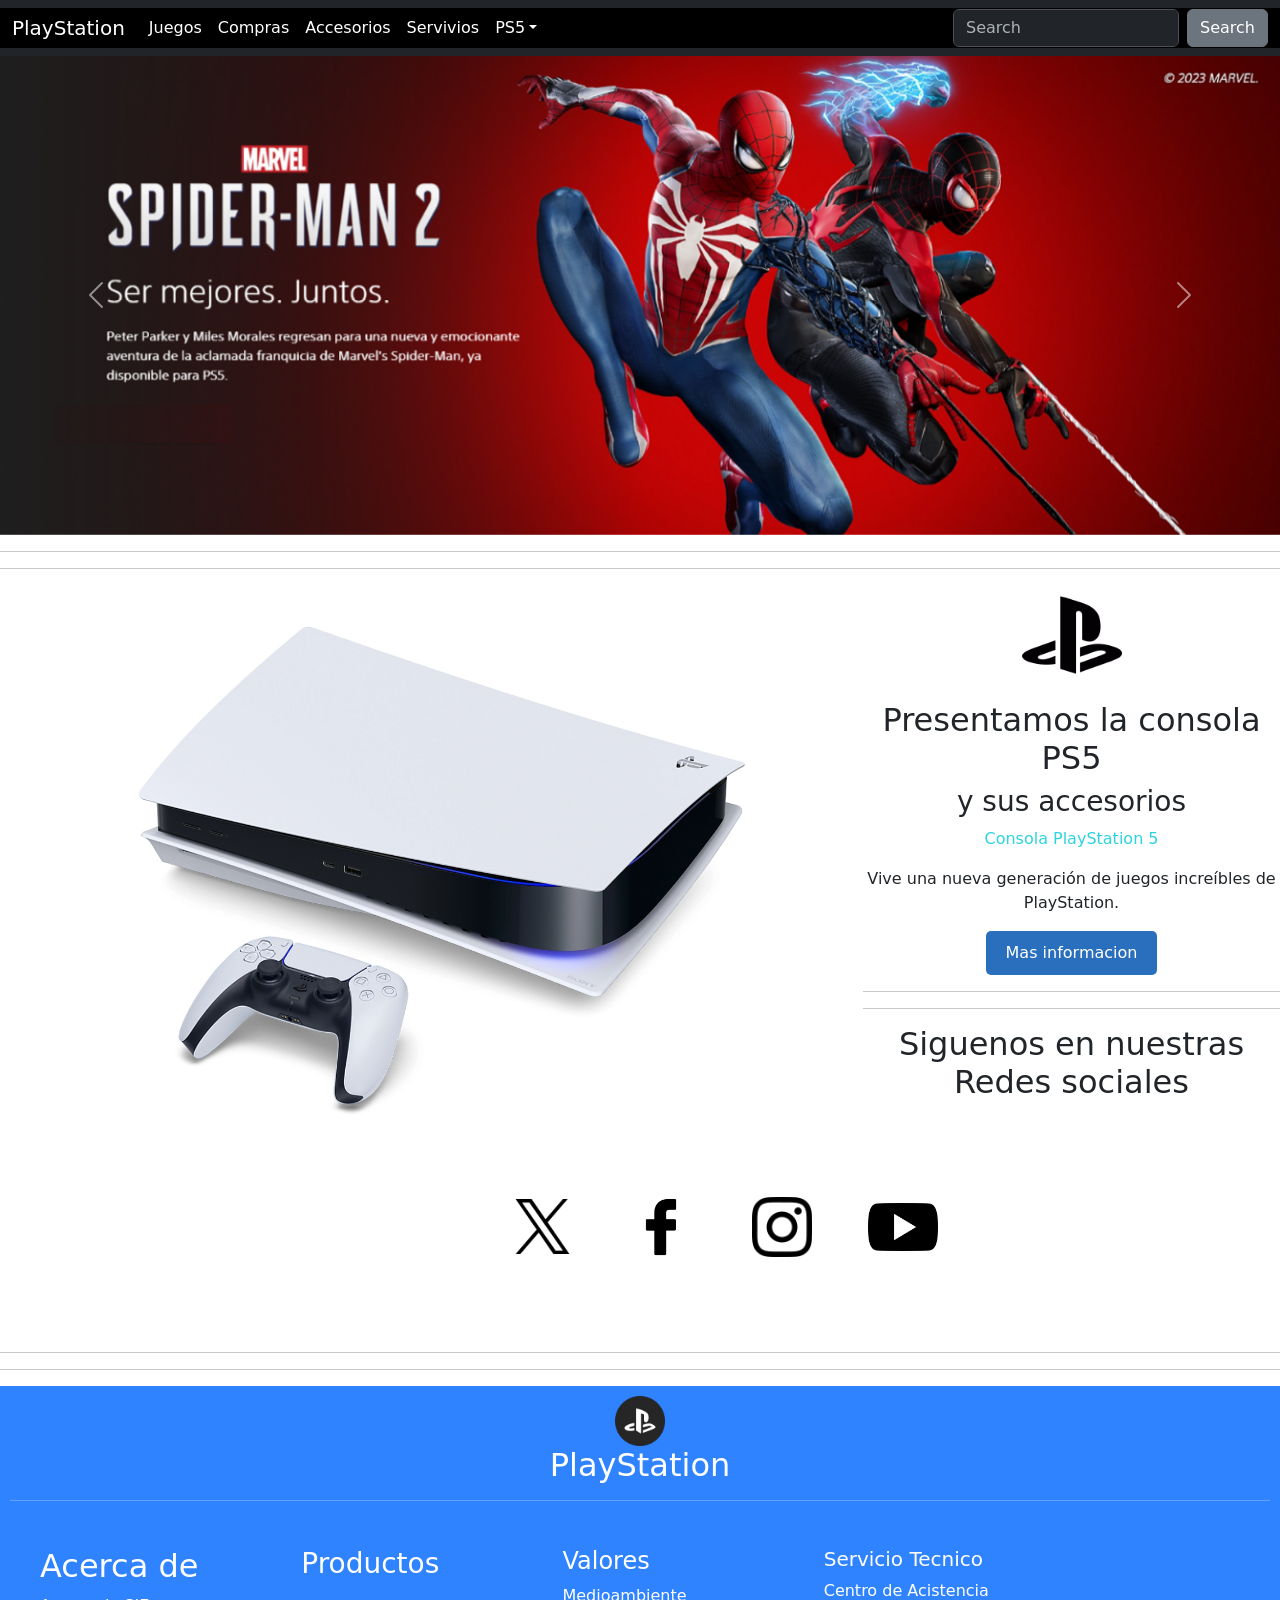
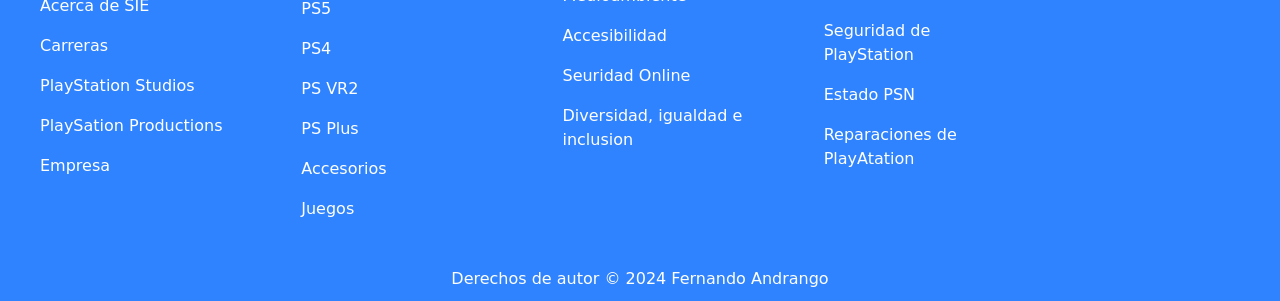
==== playstation.html @ 34b4d742 "añadirhtml" ====
<!DOCTYPE html>
<html lang="es">
  <head>
    <meta charset="UTF-8" />
    <meta name="viewport" content="width=device-width, initial-scale=1.0" />
    <style>
      p {
        margin-bottom: 10px;
      }
      footer{
        background-color: rgb(48, 131, 255);
        color: white;
        padding: 10px;
        text-align: center;
      }
    </style>
    <link
      rel="icon"
      href="imagenes/logotipo-de-playstation.png"
      type="image/x-icon"
    />
    <link
      href="https://cdn.jsdelivr.net/npm/bootstrap@5.3.2/dist/css/bootstrap.min.css"
      rel="stylesheet"
      integrity="sha384-T3c6CoIi6uLrA9TneNEoa7RxnatzjcDSCmG1MXxSR1GAsXEV/Dwwykc2MPK8M2HN"
      crossorigin="anonymous"
    />
    <link rel="stylesheet" href="css/diseño.css" />

    <title>PlayStation</title>
  </head>
  <body>
    <nav class="navbar navbar-expand-lg bg-dark" data-bs-theme="dark">
      <div class="container-fluid">
        <a class="navbar-brand" href="#">PlayStation</a>
        <button
          class="navbar-toggler"
          type="button"
          data-bs-toggle="collapse"
          data-bs-target="#navbarColor02"
          aria-controls="navbarColor02"
          aria-expanded="false"
          aria-label="Toggle navigation"
        >
          <span class="navbar-toggler-icon"></span>
        </button>
        <div class="collapse navbar-collapse" id="navbarColor02">
          <ul class="navbar-nav me-auto">
            <li class="nav-item">
              <a class="nav-link active" href="#"
                >Juegos
                <span class="visually-hidden">(current)</span>
              </a>
            </li>
            <li class="nav-item">
              <a class="nav-link" href="#">Compras</a>
            </li>
            <li class="nav-item">
              <a class="nav-link" href="#">Accesorios</a>
            </li>
            <li class="nav-item">
              <a class="nav-link" href="#">Servivios</a>
            </li>
            <li class="nav-item dropdown">
              <a
                class="nav-link dropdown-toggle"
                data-bs-toggle="dropdown"
                href="#"
                role="button"
                aria-haspopup="true"
                aria-expanded="false"
                >PS5</a
              >
              <div class="dropdown-menu">
                <a class="dropdown-item" href="#">Action</a>
                <a class="dropdown-item" href="#">Another action</a>
                <a class="dropdown-item" href="#">Something else here</a>
                <div class="dropdown-divider"></div>
                <a class="dropdown-item" href="#">Separated link</a>
              </div>
            </li>
          </ul>
          <form class="d-flex">
            <input
              class="form-control me-sm-2"
              type="search"
              placeholder="Search"
            />
            <button class="btn btn-secondary my-2 my-sm-0" type="submit">
              Search
            </button>
          </form>
        </div>
      </div>
    </nav>
    <!--Carousel-->

    <div
      id="carouselExampleInterval"
      class="carousel slide"
      data-bs-ride="carousel"
    >
      <div class="carousel-inner">
        <div class="carousel-item active" data-bs-interval="10000">
          <img src="imagenes/spider.png" class="d-block w-100" alt="logo" />
        </div>
        <div class="carousel-item" data-bs-interval="2000">
          <img src="imagenes/god.png" class="d-block w-100" alt="logo" />
        </div>
        <div class="carousel-item">
          <img src="imagenes/play.png" class="d-block w-100" alt="logo" />
        </div>
      </div>
      <button
        class="carousel-control-prev"
        type="button"
        data-bs-target="#carouselExampleInterval"
        data-bs-slide="prev"
      >
        <span class="carousel-control-prev-icon" aria-hidden="true"></span>
        <span class="visually-hidden">Previous</span>
      </button>
      <button
        class="carousel-control-next"
        type="button"
        data-bs-target="#carouselExampleInterval"
        data-bs-slide="next"
      >
        <span class="carousel-control-next-icon" aria-hidden="true"></span>
        <span class="visually-hidden">Next</span>
      </button>
    </div>
    <hr />
    <hr />

    <div style="float: left">
      <img src="imagenes/ps5.png" alt="ps5" />
    </div>
    <div style="text-align: center">
      <img
        src="imagenes/logotipo-de-playstation.png"
        alt="logo"
        height="100px"
        width="100px"
      />
      <p></p>
      <h2 class="titulo1">Presentamos la consola PS5</h2>
      <h3>y sus accesorios</h3>

      <p class="titulo2">Consola PlayStation 5</p>
      <p>Vive una nueva generación de juegos increíbles de PlayStation.</p>
      <button class="mi-boton">Mas informacion</button>
    </div>
    <hr />
    <hr />
    <div style="text-align: center">
      <h2>Siguenos en nuestras Redes sociales</h2>
    </div>
    <div class="container">
      <section class="contenedor-flexible">
        <div class="caja caja-1" style="text-align: center">
          &nbsp;&nbsp;&nbsp;&nbsp;&nbsp;&nbsp;&nbsp;&nbsp;&nbsp;&nbsp;&nbsp;&nbsp;&nbsp;&nbsp;&nbsp;&nbsp;&nbsp;&nbsp;&nbsp;&nbsp;&nbsp;&nbsp;&nbsp;&nbsp;&nbsp;&nbsp;&nbsp;&nbsp;&nbsp;&nbsp;&nbsp;&nbsp;&nbsp;
          <img
            src="imagenes/gorjeo.png"
            alt="twiter"
            height="55px"
            width="55px"
          />
          &nbsp;&nbsp;&nbsp;&nbsp;&nbsp;&nbsp;&nbsp;&nbsp;&nbsp;
          <img
            src="imagenes/facebook.png"
            alt="facebook"
            height="70px"
            width="70px"
          />
          &nbsp;&nbsp;&nbsp;&nbsp;&nbsp;&nbsp;&nbsp;&nbsp;&nbsp;
          <img
            src="imagenes/instagram.png"
            alt="instagram"
            height="60px"
            width="60px"
          />
          &nbsp;&nbsp;&nbsp;&nbsp;&nbsp;&nbsp;&nbsp;&nbsp;&nbsp;
          <img
            src="imagenes/youtube.png"
            alt="youtube"
            height="70px"
            width="70px"
          />
        </div>
      </section>
    </div>
    <hr><hr>
    <footer>
      <div >
        <img src="imagenes/estacion-de-juegos (1).png" alt="logo2" height="50px" width="50px">
       
      </div>
      <div style="text-align: center;"> <h2 class="pie-pagina">PlayStation</h2></div>
      <hr>
      <div class="clearfix">
        <div class="columna">
          <h2>Acerca de</h2>
          <p>Acerca de SIE</p>
          <P>Carreras</P>
          <p>PlayStation Studios</p>
          <p>PlaySation Productions</p>
          <p>Empresa</p>

        </div>
        <div class="columna">
          <h3>Productos</h3>
          <p>
            <p>PS5</p>
            <p>PS4</p>
            <p>PS VR2</p>
            <p>PS Plus</p>
            <p>Accesorios</p>
            <P>Juegos</P>

          </p>
        </div>
        <div class="columna">
          <h4>Valores</h4>
          <p>Medioambiente</p>
          <p>Accesibilidad</p>
          <p>Seuridad Online</p>
          <p>Diversidad, igualdad e inclusion</p>

        </div>
        <div class="columna">
          <h5>Servicio Tecnico</h5>
          <p>Centro de Acistencia</p>
          <p>Seguridad de PlayStation</p>
          <p>Estado PSN</p>
          <P>Reparaciones de PlayAtation</P>
        </div>
      </div>
      Derechos de autor © 2024 Fernando Andrango
    </footer>

    <script
      src="https://cdn.jsdelivr.net/npm/bootstrap@5.3.2/dist/js/bootstrap.bundle.min.js"
      integrity="sha384-C6RzsynM9kWDrMNeT87bh95OGNyZPhcTNXj1NW7RuBCsyN/o0jlpcV8Qyq46cDfL"
      crossorigin="anonymous"
    ></script>
  </body>
</html>
---- css/diseño.css ----
.navbar-brand {
  color: rgb(255, 255, 255);
}
.container-fluid {
  background-color: rgb(0, 0, 0);
}
.nav-link {
  color: rgb(255, 255, 255);
}
.nav-inicio {
  color: rgb(255, 255, 255);
}
.titulo2 {
  color: rgb(45, 212, 224);
}
.mi-boton {
  background-color: rgb(42, 111, 190);
  color: white;
  padding: 10px 20px;
  border: none;
  border-radius: 5px;
  cursor: pointer;
}

.caja-1{
text-align: center;
margin-left: 90px;
margin: 90px;
order: 1;
}
.pie-pagina{
  text-align: center;

}
.clearfix{
  content: "";
  clear: both;
  display: table;
}
.columna{
  width: 25%;
  float: left;
  box-sizing: border-box;
  padding: 30px;
  text-align: left;
}
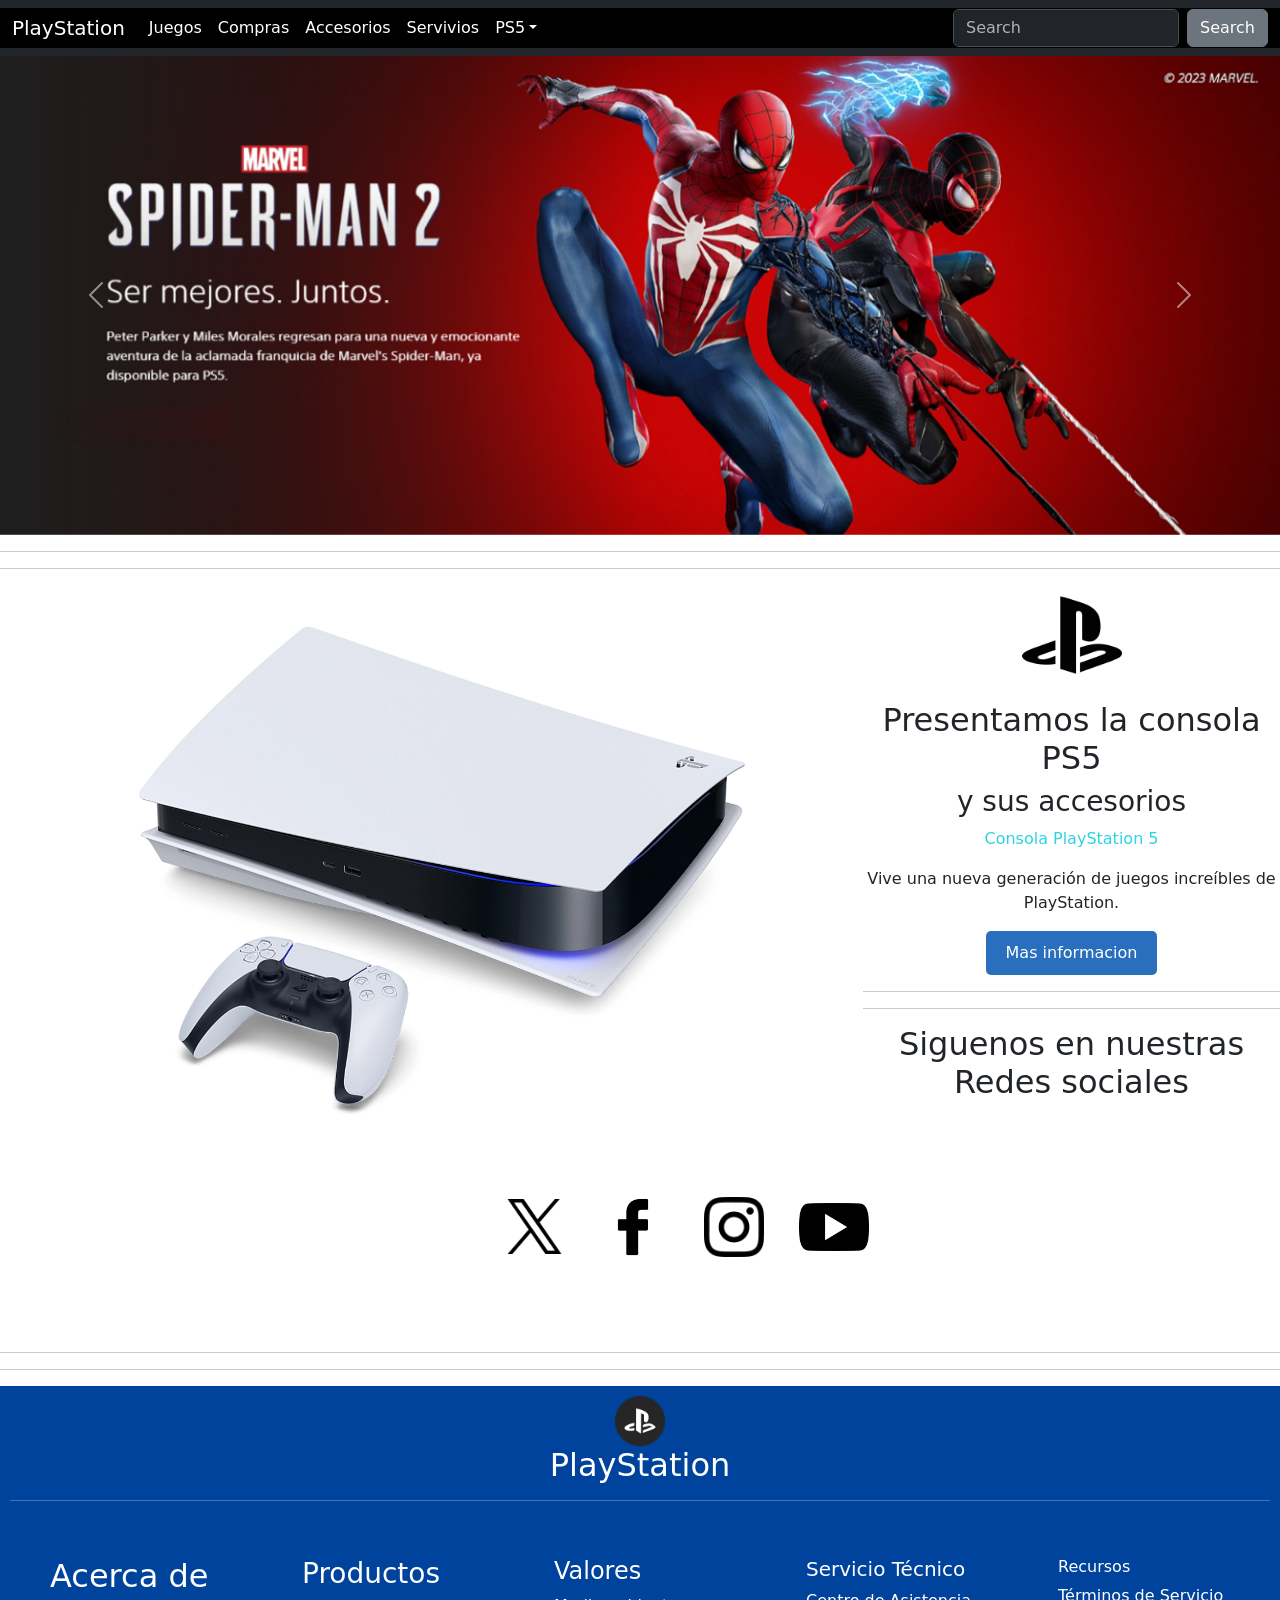
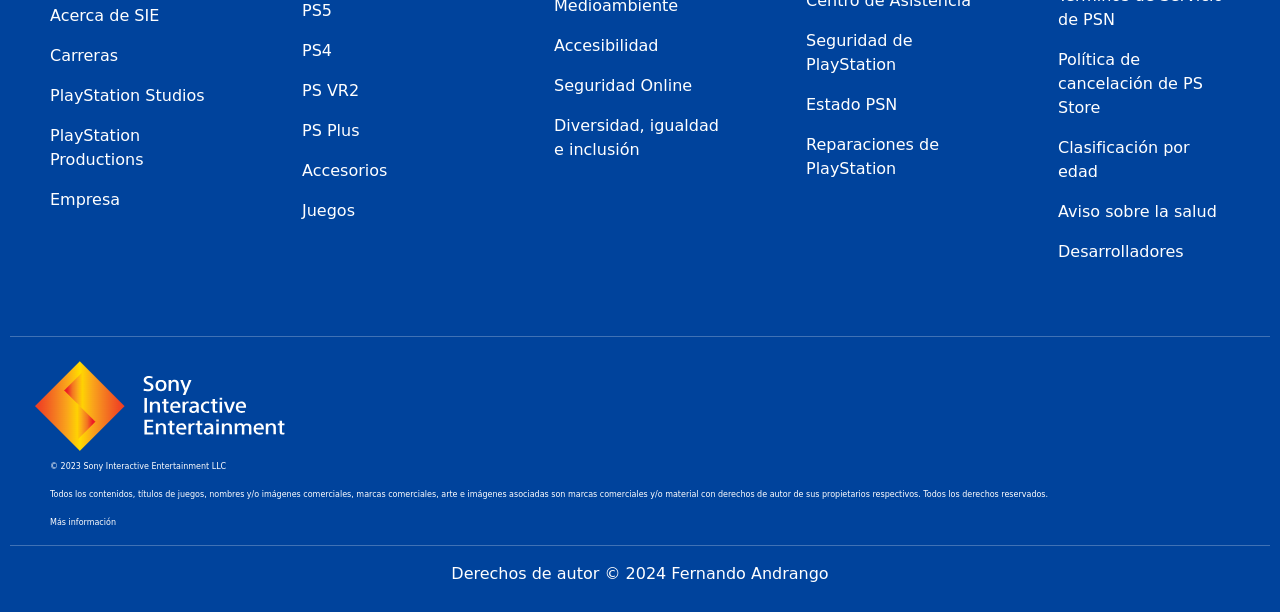
==== commit a20a80fe: "Mensaje descriptivo del commit" ====
--- a/playstation.html
+++ b/playstation.html
@@ -7,9 +7,9 @@
       p {
         margin-bottom: 10px;
       }
-      footer{
-        background-color: rgb(48, 131, 255);
-        color: white;
+      footer {
+        background-color: #00439c;
+        color: rgb(255, 255, 255);
         padding: 10px;
         text-align: center;
       }
@@ -47,19 +47,19 @@
         <div class="collapse navbar-collapse" id="navbarColor02">
           <ul class="navbar-nav me-auto">
             <li class="nav-item">
-              <a class="nav-link active" href="#"
+              <a class="nav-link active" href="juegos.html"
                 >Juegos
                 <span class="visually-hidden">(current)</span>
               </a>
             </li>
             <li class="nav-item">
-              <a class="nav-link" href="#">Compras</a>
-            </li>
-            <li class="nav-item">
-              <a class="nav-link" href="#">Accesorios</a>
-            </li>
-            <li class="nav-item">
-              <a class="nav-link" href="#">Servivios</a>
+              <a class="nav-link" href="compras.html">Compras</a>
+            </li>
+            <li class="nav-item">
+              <a class="nav-link" href="accesorios.html">Accesorios</a>
+            </li>
+            <li class="nav-item">
+              <a class="nav-link" href="servicios.html">Servivios</a>
             </li>
             <li class="nav-item dropdown">
               <a
@@ -159,28 +159,28 @@
     <div class="container">
       <section class="contenedor-flexible">
         <div class="caja caja-1" style="text-align: center">
-          &nbsp;&nbsp;&nbsp;&nbsp;&nbsp;&nbsp;&nbsp;&nbsp;&nbsp;&nbsp;&nbsp;&nbsp;&nbsp;&nbsp;&nbsp;&nbsp;&nbsp;&nbsp;&nbsp;&nbsp;&nbsp;&nbsp;&nbsp;&nbsp;&nbsp;&nbsp;&nbsp;&nbsp;&nbsp;&nbsp;&nbsp;&nbsp;&nbsp;
+          &nbsp;&nbsp;&nbsp;&nbsp;&nbsp;&nbsp;&nbsp;&nbsp;&nbsp;&nbsp;&nbsp;&nbsp;&nbsp;&nbsp;&nbsp;&nbsp;&nbsp;&nbsp;
           <img
             src="imagenes/gorjeo.png"
             alt="twiter"
             height="55px"
             width="55px"
           />
-          &nbsp;&nbsp;&nbsp;&nbsp;&nbsp;&nbsp;&nbsp;&nbsp;&nbsp;
+          &nbsp;&nbsp;&nbsp;&nbsp;&nbsp;
           <img
             src="imagenes/facebook.png"
             alt="facebook"
             height="70px"
             width="70px"
           />
-          &nbsp;&nbsp;&nbsp;&nbsp;&nbsp;&nbsp;&nbsp;&nbsp;&nbsp;
+          &nbsp;&nbsp;&nbsp;&nbsp;&nbsp;
           <img
             src="imagenes/instagram.png"
             alt="instagram"
             height="60px"
             width="60px"
           />
-          &nbsp;&nbsp;&nbsp;&nbsp;&nbsp;&nbsp;&nbsp;&nbsp;&nbsp;
+          &nbsp;&nbsp;&nbsp;&nbsp;&nbsp;
           <img
             src="imagenes/youtube.png"
             alt="youtube"
@@ -190,53 +190,98 @@
         </div>
       </section>
     </div>
-    <hr><hr>
+
+    <div class="toast" role="alert" aria-live="assertive" aria-atomic="true">
+      <div class="toast-header">
+        <img
+          src="imagenes/logotipo-de-playstation.png"
+          class="rounded me-2"
+          alt="..."
+        />
+        <strong class="me-auto">Bootstrap</strong>
+        <small class="text-body-secondary">1 mins ago</small>
+        <button
+          type="button"
+          class="btn-close"
+          data-bs-dismiss="toast"
+          aria-label="Close"
+        ></button>
+      </div>
+      <div class="toast-body">Hello, world! This is a toast message.</div>
+    </div>
+
+    <hr />
+    <hr />
+    <!--pie de pagina-->
     <footer>
-      <div >
-        <img src="imagenes/estacion-de-juegos (1).png" alt="logo2" height="50px" width="50px">
-       
-      </div>
-      <div style="text-align: center;"> <h2 class="pie-pagina">PlayStation</h2></div>
-      <hr>
+      <div>
+        <img
+          src="imagenes/estacion-de-juegos (1).png"
+          alt="logo2"
+          height="50px"
+          width="50px"
+        />
+      </div>
+      <div style="text-align: center">
+        <h2 class="pie-pagina">PlayStation</h2>
+      </div>
+      <hr />
       <div class="clearfix">
         <div class="columna">
           <h2>Acerca de</h2>
           <p>Acerca de SIE</p>
-          <P>Carreras</P>
+          <p>Carreras</p>
           <p>PlayStation Studios</p>
-          <p>PlaySation Productions</p>
+          <p>PlayStation Productions</p>
           <p>Empresa</p>
-
         </div>
         <div class="columna">
           <h3>Productos</h3>
-          <p>
-            <p>PS5</p>
-            <p>PS4</p>
-            <p>PS VR2</p>
-            <p>PS Plus</p>
-            <p>Accesorios</p>
-            <P>Juegos</P>
-
-          </p>
+          <p>PS5</p>
+          <p>PS4</p>
+          <p>PS VR2</p>
+          <p>PS Plus</p>
+          <p>Accesorios</p>
+          <p>Juegos</p>
         </div>
         <div class="columna">
           <h4>Valores</h4>
           <p>Medioambiente</p>
           <p>Accesibilidad</p>
-          <p>Seuridad Online</p>
-          <p>Diversidad, igualdad e inclusion</p>
-
-        </div>
-        <div class="columna">
-          <h5>Servicio Tecnico</h5>
-          <p>Centro de Acistencia</p>
+          <p>Seguridad Online</p>
+          <p>Diversidad, igualdad e inclusión</p>
+        </div>
+        <div class="columna">
+          <h5>Servicio Técnico</h5>
+          <p>Centro de Asistencia</p>
           <p>Seguridad de PlayStation</p>
           <p>Estado PSN</p>
-          <P>Reparaciones de PlayAtation</P>
-        </div>
-      </div>
-      Derechos de autor © 2024 Fernando Andrango
+          <p>Reparaciones de PlayStation</p>
+        </div>
+        <div class="columna">
+          <h6>Recursos</h6>
+          <p>Términos de Servicio de PSN</p>
+          <p>Política de cancelación de PS Store</p>
+          <p>Clasificación por edad</p>
+          <p>Aviso sobre la salud</p>
+          <p>Desarrolladores</p>
+        </div>
+      </div>
+
+      <hr />
+      <div style="text-align: left">
+        <img src="imagenes/sony.png" alt="" />
+      </div>
+      <p class="parrafo-final">© 2023 Sony Interactive Entertainment LLC</p>
+      <p class="parrafo-final">
+        Todos los contenidos, títulos de juegos, nombres y/o imágenes
+        comerciales, marcas comerciales, arte e imágenes asociadas son marcas
+        comerciales y/o material con derechos de autor de sus propietarios
+        respectivos. Todos los derechos reservados.
+      </p>
+      <p class="parrafo-final">Más información</p>
+      <hr />
+      <p>Derechos de autor © 2024 Fernando Andrango</p>
     </footer>
 
     <script
--- a/css/diseño.css
+++ b/css/diseño.css
@@ -38,9 +38,15 @@
   display: table;
 }
 .columna{
-  width: 25%;
+  width: 20%;
   float: left;
   box-sizing: border-box;
-  padding: 30px;
+  padding: 40px;
   text-align: left;
 }
+.parrafo-final{
+  text-align: left;
+  font-size: 0.5em;
+  margin-left: 40px;
+}
+
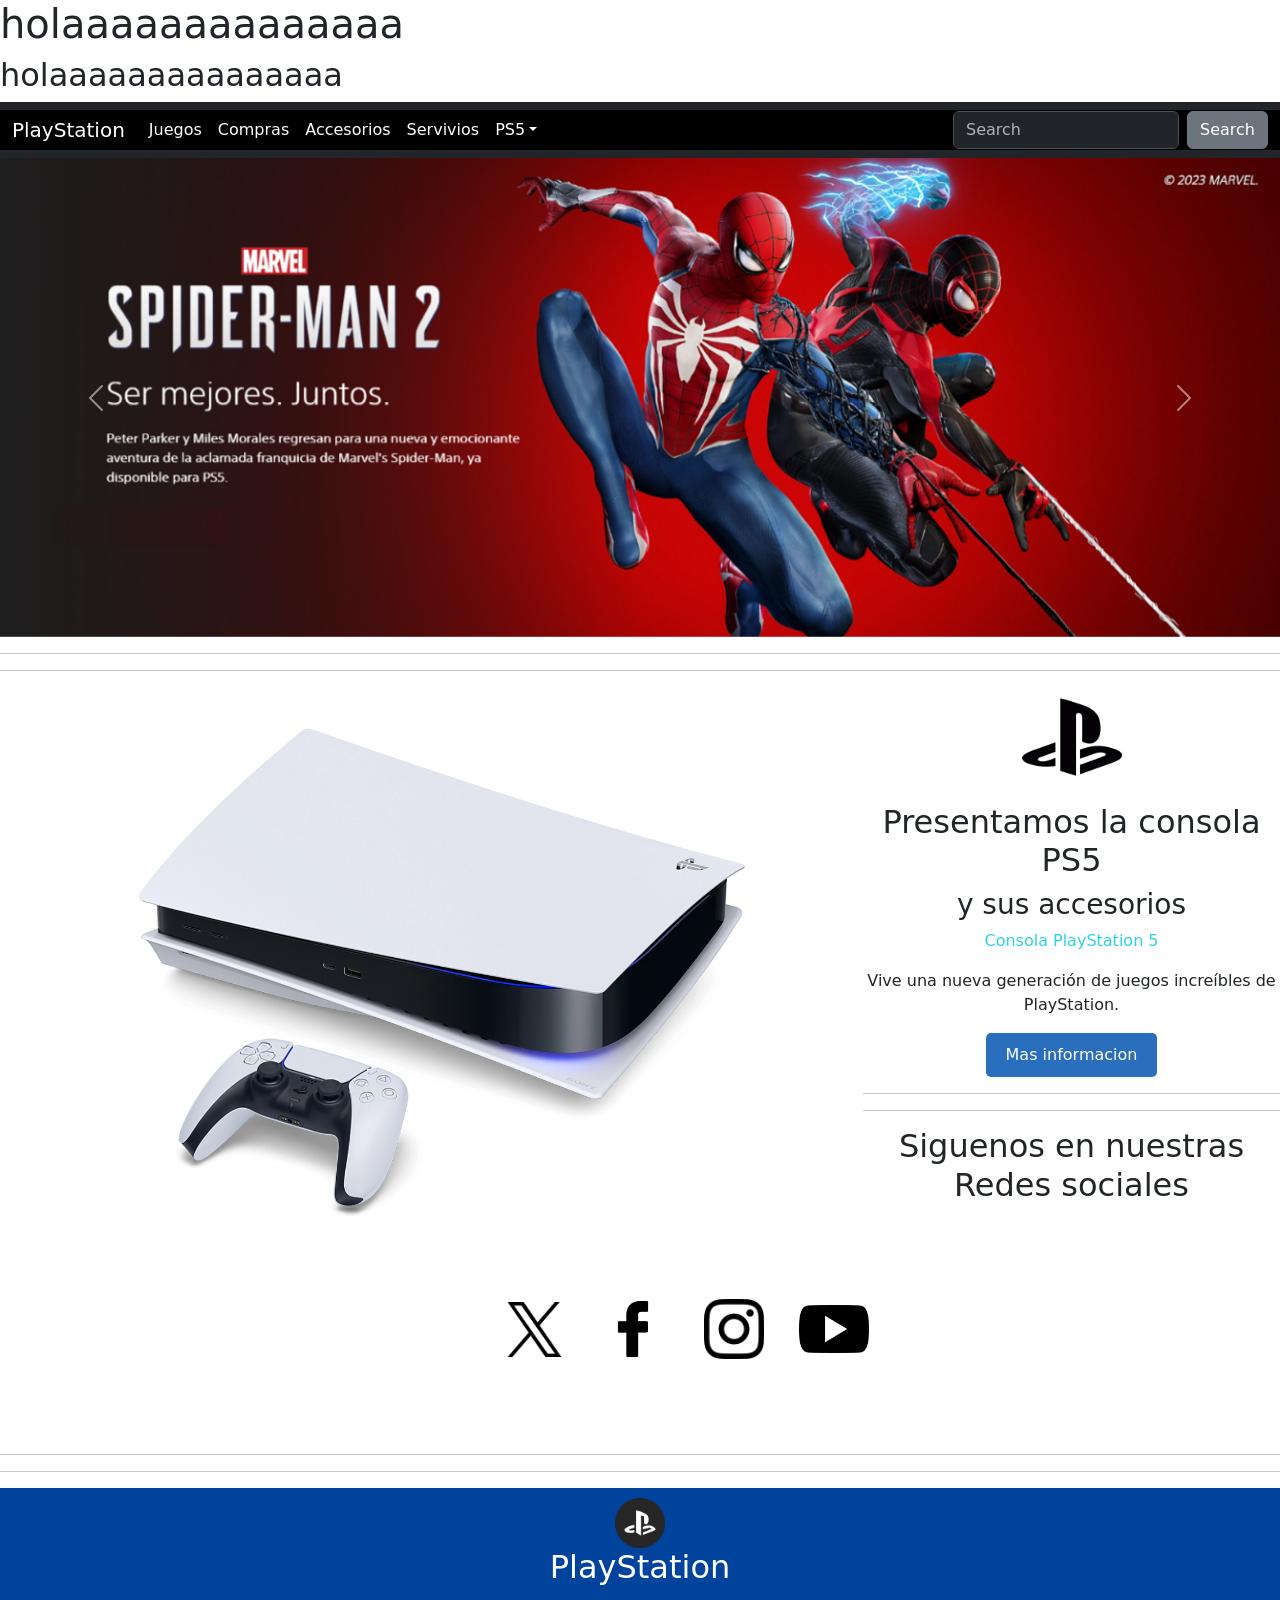
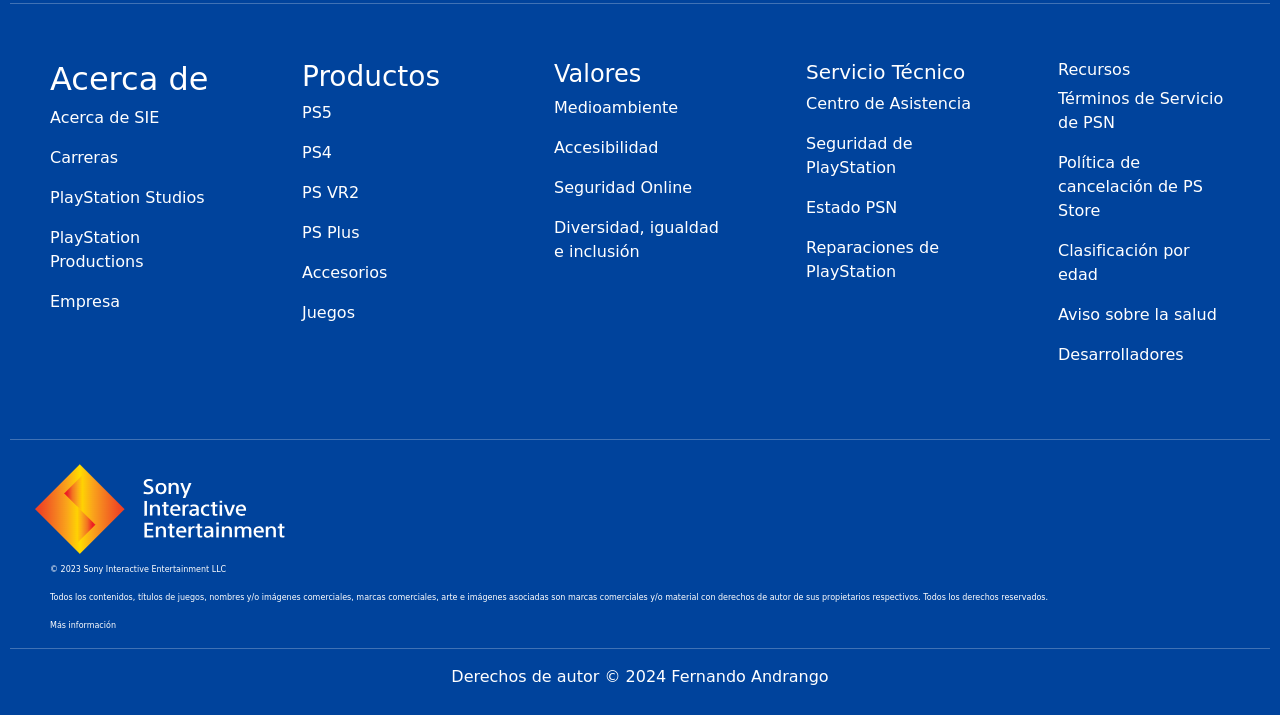
==== commit 86f0b417: "primer commit" ====
--- a/playstation.html
+++ b/playstation.html
@@ -30,6 +30,8 @@
     <title>PlayStation</title>
   </head>
   <body>
+    <h1>holaaaaaaaaaaaaaa</h1>
+    <h2>holaaaaaaaaaaaaaaa</h2>
     <nav class="navbar navbar-expand-lg bg-dark" data-bs-theme="dark">
       <div class="container-fluid">
         <a class="navbar-brand" href="#">PlayStation</a>
